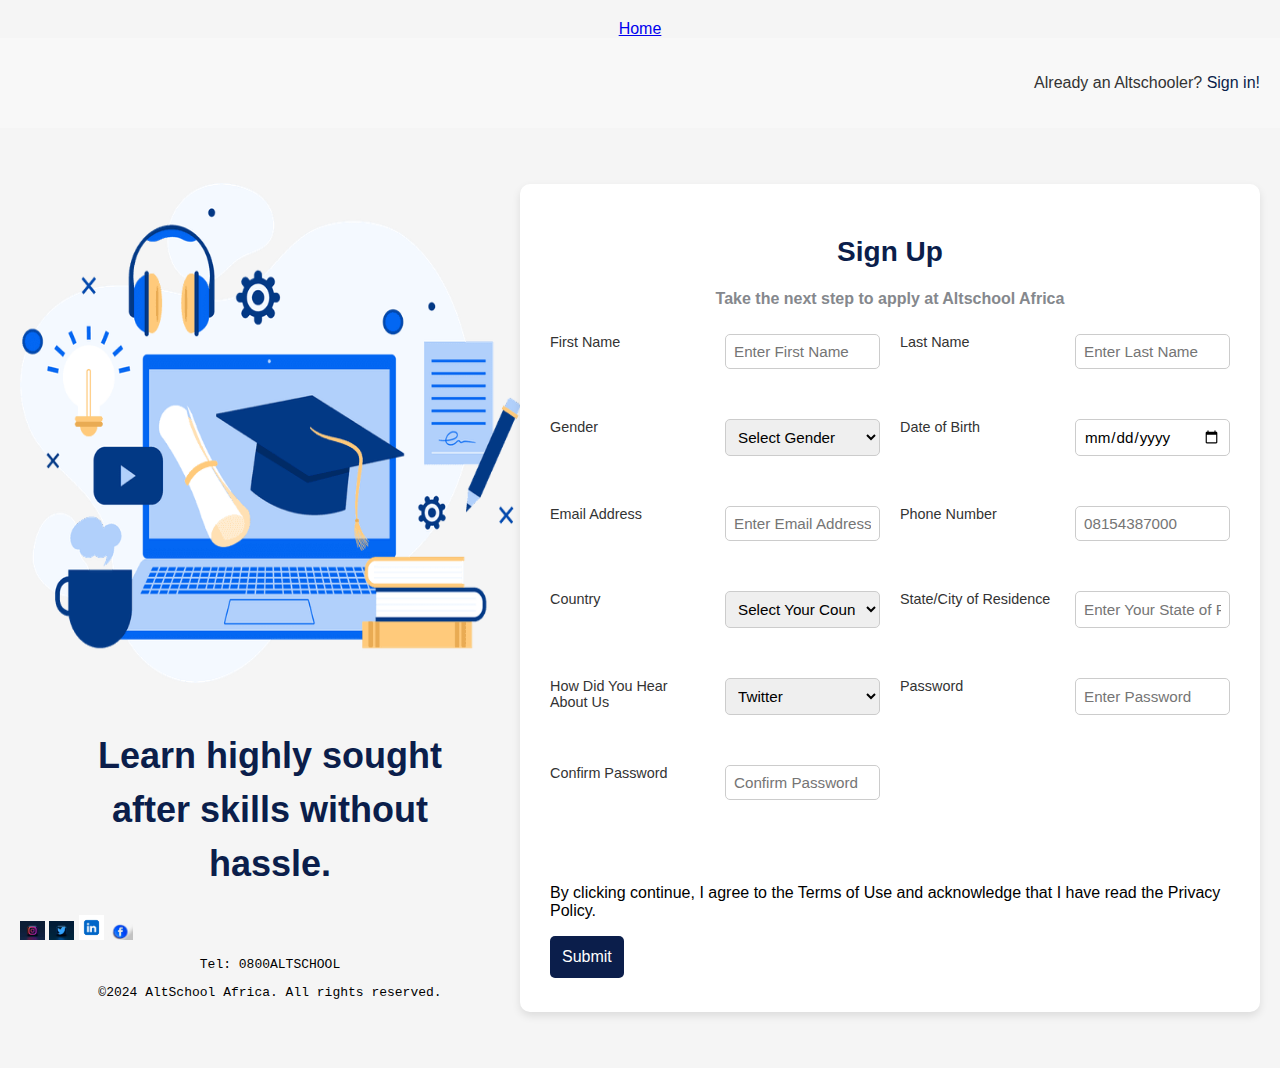
==== form.html @ f2b7fbf9 "Add files via upload" ====
<!DOCTYPE html>
<html lang="en">
  <head>
    <meta charset="UTF-8" />
    <meta name="viewport" content="width=device-width, initial-scale=1.0" />
    <title>Application Form</title>
    <link rel="stylesheet" href="form.css" />
  </head>
  <body>
    <nav class="link"><a href="index.html">Home</a></nav>
    <header class="header-container">
      <p class="signin">Already an Altschooler? <a href="">Sign in!</a></p>
    </header>
    <main class="container">
      <section class="section">
        <div class="alt">
          <div class="image-altschool">
            <img
              class="style-image"
              src="/image/altschool-photo"
              alt="Check your network well and try again"
              width="500"
              height="500"
            />
          </div>
          <br />
          <h1 class="high-skill">
            Learn highly sought<br />after skills without<br />hassle.
          </h1>
        </div>
        <footer>
          <img src="./image/instargram.jpg" class="social" />
          <img src="./image/twitter.jpg" class="social" />
          <img src="./image/linkedin.png" class="social" />
          <img src="./image/facebook.jpg" class="social" />
          <pre>Tel: 0800ALTSCHOOL</pre>
          <pre>©2024 AltSchool Africa. All rights reserved.</pre>
        </footer>
      </section>
      <section>
        <form method="post" class="form-style">
          <h2 class="signup">Sign Up</h2>
          <h4 class="steps">Take the next step to apply at Altschool Africa</h4>
          <div class="name pair">
            <div>
              <label for="first-name">First Name</label>
              <input
                type="text"
                id="first-name"
                name="first_name"
                placeholder="Enter First Name"
                required
              />
            </div>
            <div>
              <label for="last-name">Last Name</label>
              <input
                type="text"
                id="last-name"
                name="last_name"
                placeholder="Enter Last Name"
                required
              />
            </div>
          </div>
          <div class="pair">
            <div>
              <label for="gender">Gender</label>
              <select id="gender" name="gender" required>
                <option value="">Select Gender</option>
                <option value="male">Male</option>
                <option value="female">Female</option>
              </select>
            </div>
            <div>
              <label for="dob">Date of Birth</label>
              <input type="date" id="dob" name="dob" required />
            </div>
          </div>
          <div class="pair">
            <div>
              <label for="email">Email Address</label>
              <input
                id="email"
                type="email"
                name="email"
                placeholder="Enter Email Address"
                required
              />
            </div>
            <div>
              <label for="phone-number">Phone Number</label>
              <input
                id="phone-number"
                type="tel"
                name="phone_number"
                placeholder="08154387000"
                required
              />
            </div>
          </div>
          <div class="pair">
            <div>
              <label for="country">Country</label>
              <select id="country" name="country" required>
                <option value="">Select Your Country</option>
                <option value="DZ">Algeria</option>
                <option value="AO">Angola</option>
                <option value="BJ">Benin</option>
                <option value="BW">Botswana</option>
                <option value="BF">Burkina Faso</option>
                <option value="BI">Burundi</option>
                <option value="CV">Cabo Verde</option>
                <option value="CM">Cameroon</option>
                <option value="CF">Central African Republic</option>
                <option value="TD">Chad</option>
                <option value="KM">Comoros</option>
                <option value="CG">Congo</option>
                <option value="CD">Congo, Democratic Republic of the</option>
                <option value="CI">Côte d'Ivoire</option>
                <option value="DJ">Djibouti</option>
                <option value="EG">Egypt</option>
                <option value="GQ">Equatorial Guinea</option>
                <option value="ER">Eritrea</option>
                <option value="SZ">Eswatini</option>
                <option value="ET">Ethiopia</option>
                <option value="GA">Gabon</option>
                <option value="GM">Gambia</option>
                <option value="GH">Ghana</option>
                <option value="GN">Guinea</option>
                <option value="GW">Guinea-Bissau</option>
                <option value="KE">Kenya</option>
                <option value="LS">Lesotho</option>
                <option value="LR">Liberia</option>
                <option value="LY">Libya</option>
                <option value="MG">Madagascar</option>
                <option value="MW">Malawi</option>
                <option value="ML">Mali</option>
                <option value="MR">Mauritania</option>
                <option value="MU">Mauritius</option>
                <option value="MA">Morocco</option>
                <option value="MZ">Mozambique</option>
                <option value="NA">Namibia</option>
                <option value="NE">Niger</option>
                <option value="NG">Nigeria</option>
                <option value="RW">Rwanda</option>
                <option value="ST">Sao Tome and Principe</option>
                <option value="SN">Senegal</option>
                <option value="SC">Seychelles</option>
                <option value="SL">Sierra Leone</option>
                <option value="SO">Somalia</option>
                <option value="ZA">South Africa</option>
                <option value="SS">South Sudan</option>
                <option value="SD">Sudan</option>
                <option value="TZ">Tanzania</option>
                <option value="TG">Togo</option>
                <option value="TN">Tunisia</option>
                <option value="UG">Uganda</option>
                <option value="ZM">Zambia</option>
                <option value="ZW">Zimbabwe</option>
              </select>
            </div>
            <div>
              <label for="address">State/City of Residence</label>
              <input
                id="address"
                type="text"
                name="address"
                placeholder="Enter Your State of Residence"
                required
              />
            </div>
          </div>
          <div class="pair">
            <div>
              <label for="referrer">How Did You Hear About Us</label>
              <select id="referrer" name="referrer">
                <option value="1">Twitter</option>
                <option value="2">Facebook</option>
                <option value="3">LinkedIn</option>
                <option value="4">YouTube</option>
                <option value="5">Friend</option>
                <option value="6">WhatsApp</option>
                <option value="7">Instagram</option>
                <option value="8">Billboard</option>
              </select>
            </div>
            <div>
              <label for="password">Password</label>
              <input
                id="password"
                type="password"
                name="password"
                placeholder="Enter Password"
                required
              />
            </div>
          </div>
          <div class="pair">
            <div>
              <label for="confirm-password">Confirm Password</label>
              <input
                id="confirm-password"
                type="password"
                name="confirm_password"
                placeholder="Confirm Password"
                required
              />
            </div>
          </div>
          <br />
          <p>
            By clicking continue, I agree to the Terms of Use and acknowledge
            that I have read the Privacy Policy.
          </p>
          <label>
            <input type="submit" value="Submit" />
          </label>
        </form>
      </section>
    </main>
  </body>
</html>
---- form.css ----
body {
  font-family: "EuclidLight", sans-serif;
  background-color: #f5f5f5;
  margin: 0;
  padding: 0;
}

.container {
  display: flex;
  justify-content: center;
  align-items: center;
  min-height: 100vh;
  padding: 20px;
}


.header-container {
  text-align: right;
  padding: 20px;
  background-color: #f8f8f8;
}

pre {
  text-align: center;
}

.signin {
  font-size: 1rem;
  color: #333;
}

.signin a {
  color: #0b1e4b;
  text-decoration: none;
}

.signin a:hover {
  text-decoration: underline;
}


.section {
  flex: 1;
  max-width: 500px;
}

.alt {
  text-align: center;
}

.high-skill {
  font-size: 2.25rem;
  font-weight: bold;
  line-height: 1.5;
  color: #0b1e4b;
}

.form-style {
  background: #ffffff;
  padding: 30px;
  border-radius: 10px;
  box-shadow: 0px 4px 8px rgba(0, 0, 0, 0.1);
  max-width: 800px;
  margin: auto;
}

.signup {
  font-size: 1.75rem;
  font-family: "AlmarenaDisplayBold", sans-serif;
  color: rgb(11, 30, 75);
  line-height: 30px;
  margin-bottom: 10px;
  text-align: center;
}

.steps {
  font-size: 1rem;
  font-family: "EuclidLight", sans-serif;
  color: rgb(133, 136, 141);
  line-height: 20px;
  margin-bottom: 25px;
  text-align: center;
}

/* Two Pair Line Grid */
.name,
.pair,
.form-style div {
  display: grid;
  grid-template-columns: repeat(2, 1fr);
  gap: 20px;
  margin-bottom: 20px;
}

label {
  font-family: "EuclidLight", sans-serif;
  font-size: 0.9rem;
  color: #333;
  margin-bottom: 4px;
  display: inline-block;
}

input[type="text"],
input[type="email"],
input[type="tel"],
input[type="password"],
input[type="date"],
select {
  width: 100%;
  padding: 8px;
  border: 1px solid #ccc;
  border-radius: 5px;
  font-size: 0.95rem;
  font-family: "EuclidLight", sans-serif;
  box-sizing: border-box;
  margin-bottom: 10px;
}

input[type="submit"] {
  background-color: rgb(11, 30, 75);
  color: #ffffff;
  padding: 12px;
  border: none;
  border-radius: 5px;
  font-size: 1rem;
  font-family: "AlmarenaDisplayBold", sans-serif;
  cursor: pointer;
  width: 100%;
}

input[type="submit"]:hover {
  background-color: rgb(8, 24, 60);
}

.social {
  width: 25px;
}

nav {
  text-align: center;
  margin-top: 20px;
}


@media (max-width: 768px) {
  .name,
  .pair,
  .form-style div {
    grid-template-columns: 1fr;
  }

  .form-style {
    padding: 20px;
  }

  .high-skill {
    font-size: 1.75rem;
  }
}
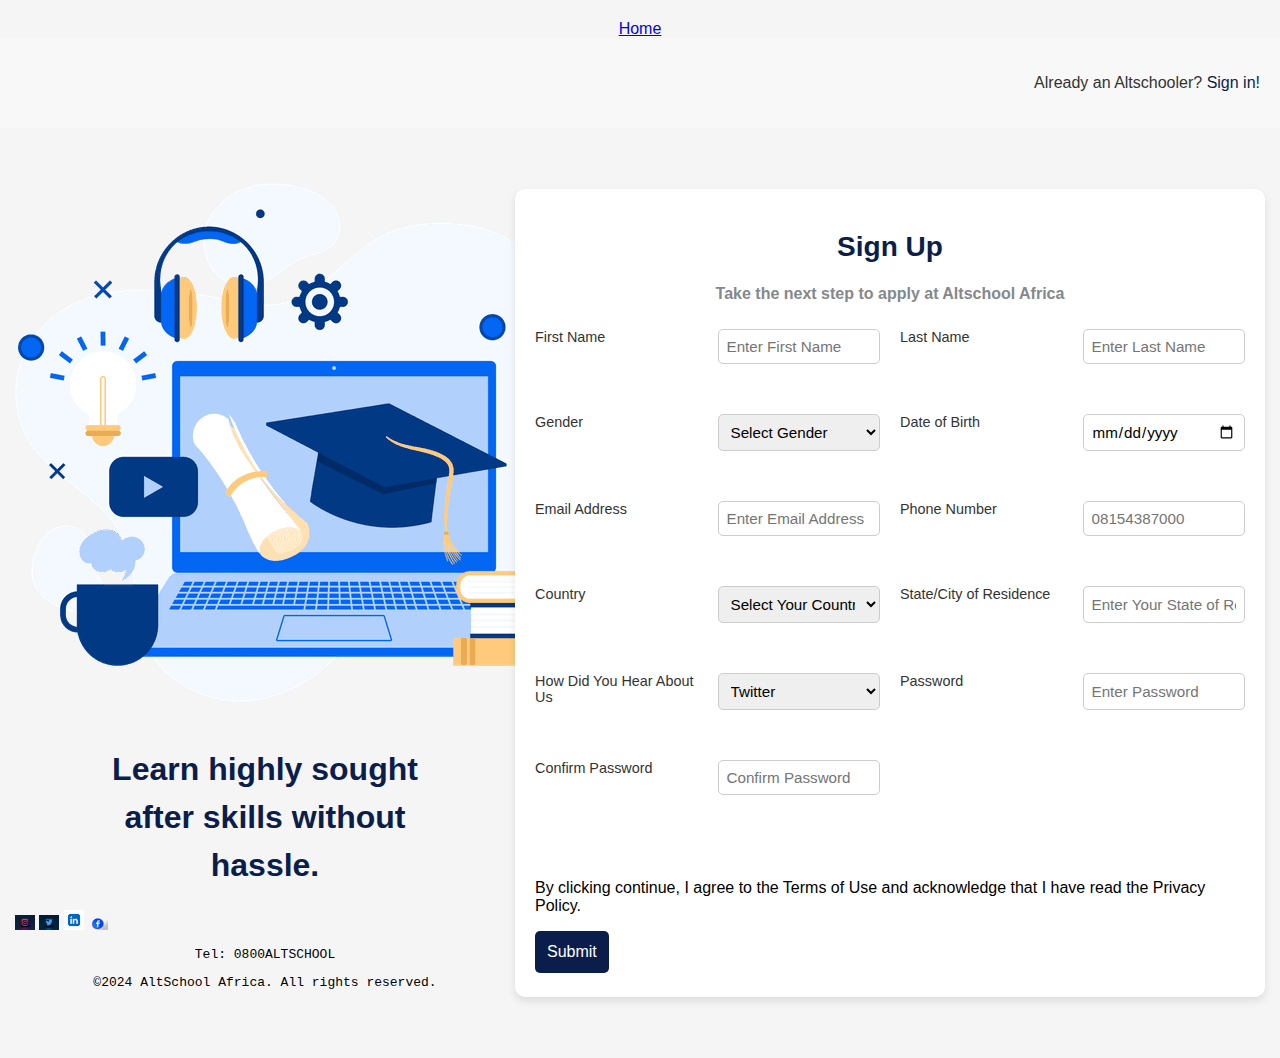
==== commit eab04a94: "Update form.html" ====
--- a/form.html
+++ b/form.html
@@ -17,10 +17,8 @@
           <div class="image-altschool">
             <img
               class="style-image"
-              src="/image/altschool-photo"
+              src="image/altschool-photo"
               alt="Check your network well and try again"
-              width="500"
-              height="500"
             />
           </div>
           <br />
--- a/form.css
+++ b/form.css
@@ -83,7 +83,6 @@
   text-align: center;
 }
 
-/* Two Pair Line Grid */
 .name,
 .pair,
 .form-style div {
@@ -143,7 +142,32 @@
 }
 
 
-@media (max-width: 768px) {
+@media (max-width: 1200px) {
+  .form-style {
+    max-width: 90%;
+    padding: 25px;
+  }
+}
+
+@media (min-width: 1024px) {
+  .container {
+    padding: 15px;
+  }
+
+  .form-style {
+    padding: 20px;
+  }
+
+  .high-skill {
+    font-size: 2rem;
+  }
+
+  .social {
+    width: 20px;
+  }
+}
+
+@media (max-width: 767px) {
   .name,
   .pair,
   .form-style div {
@@ -157,4 +181,37 @@
   .high-skill {
     font-size: 1.75rem;
   }
-}
+
+  .social {
+    width: 18px;
+  }
+}
+
+@media (max-width: 480px) {
+  .high-skill {
+    font-size: 1.5rem;
+  }
+
+  .form-style {
+    padding: 15px;
+  }
+
+  .social {
+    width: 16px;
+  }
+}
+
+@media (max-width: 320px) {
+  .form-style {
+    padding: 10px;
+  }
+
+  .high-skill {
+    font-size: 1.25rem;
+  }
+
+  .social {
+    width: 14px;
+  }
+}
+
